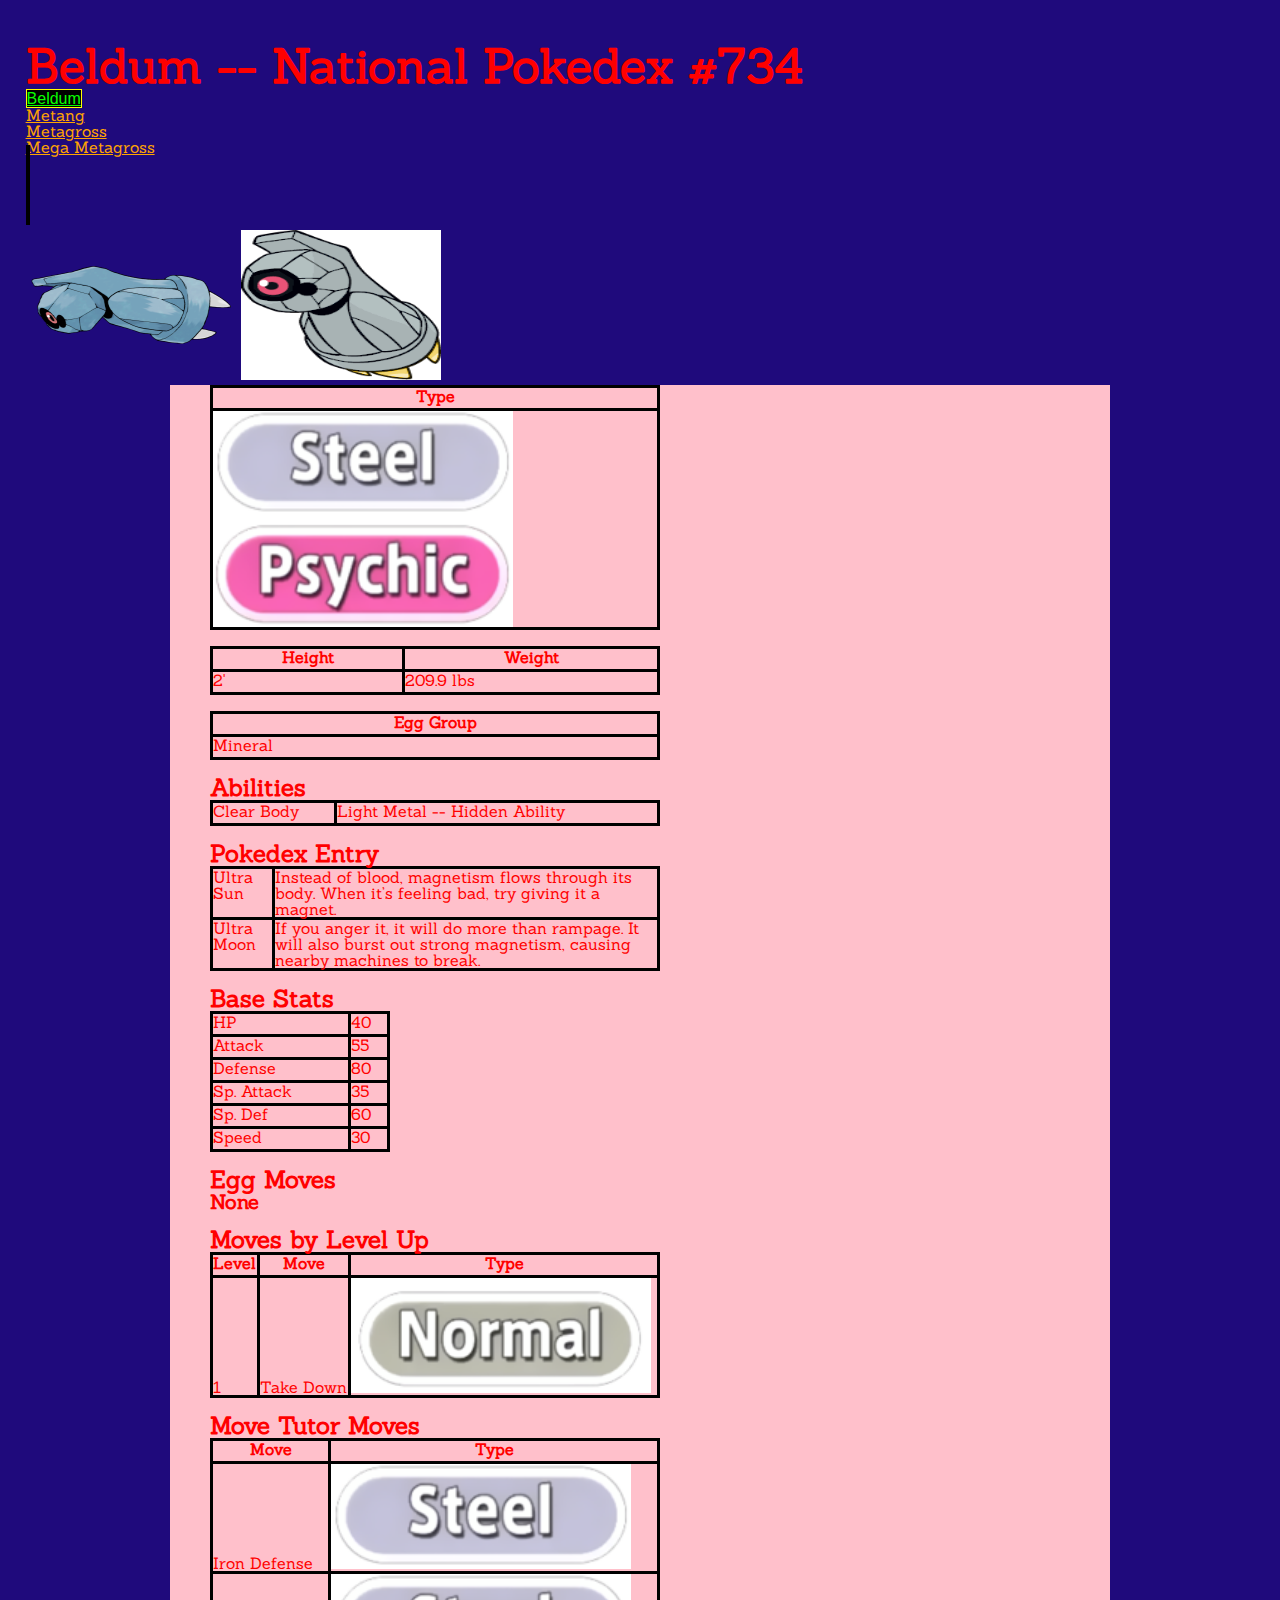
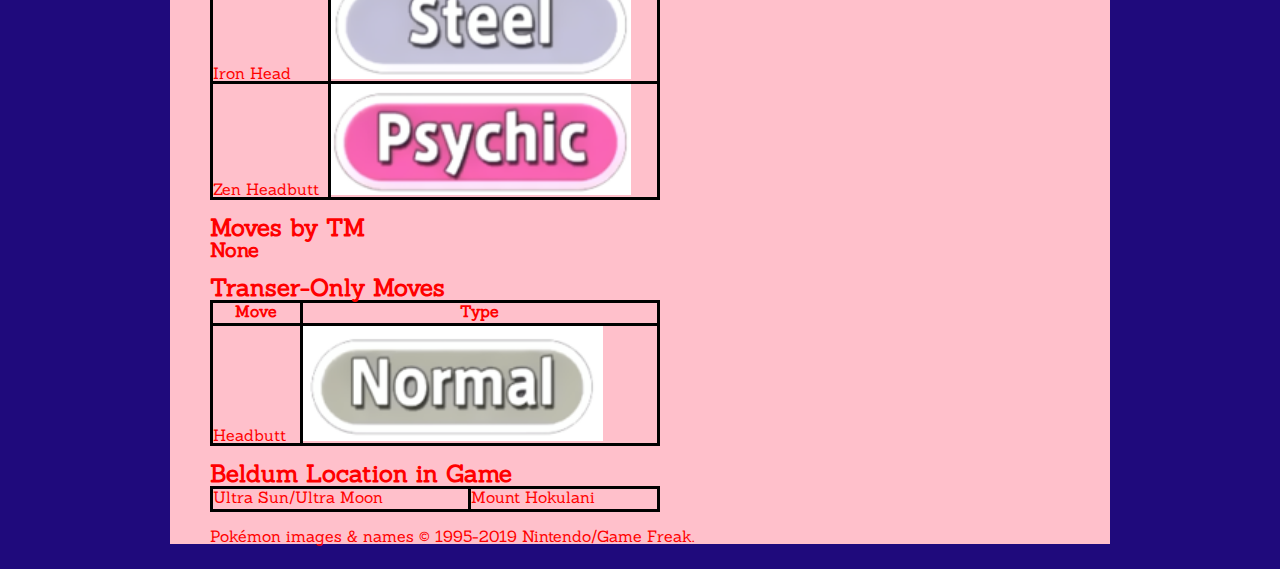
==== index.html @ 26b0db8d "Add files via upload" ====
<!-- Images to be used: beldum, shiny_beldum, steel_type, psychic_type, 
pokeball.jpg, pokeball for the icon, normal_type 

The different types will have to be resized to be smaller, as I intend to replace the written type
with the actual picture of the type. I will definitely have to resize the pokeball image for the icon. 
I do not think I will need to resize the beldum, shiny_beldum, and pokeball.jpg images.-->

<!DOCTYPE html>
<html lang="en">
<head>
    <meta charset="utf-8" />
    <meta http-equiv="X-UA-Compatible" content="IE=edge">
    <link rel="stylesheet" href='css/html5reset.css'>
    <link rel="stylesheet" href='css/style.css'>
    <title>Beldum</title>
    <meta name="viewport" content="width=device-width, initial-scale=1">
    <link rel="stylesheet" type="text/css" media="screen" href="main.css" />
    <script src="main.js"></script>
    <link rel='shortcut icon' href='images/pokeball.png' type='image/png'>
    <link href="https://fonts.googleapis.com/css?family=Sanchez" rel="stylesheet">
    <link rel="stylesheet" href="https://use.fontawesome.com/releases/v5.7.1/css/all.css" integrity="sha384-fnmOCqbTlWIlj8LyTjo7mOUStjsKC4pOpQbqyi7RrhN7udi9RwhKkMHpvLbHG9Sr" crossorigin="anonymous">
</head>

<body>
    <a href="#content" class='skip'>Skip to Content</a>
        <header>
                <h1>Beldum -- National Pokedex #734</h1>
        <nav> 
                <ul>
                    <li><a href="index.html" class= 'current'>Beldum</a></li>
                    <li><a href="stage2.html" class= 'other'>Metang</a></li>
                    <li><a href="stage3.html" class= 'other'>Metagross</a></li>
                    <li><a href="mega.html" class= 'other'>Mega Metagross</a></li>
                    </ul>
            </nav>
        </header>
        <i class="fas fa-gamepad"></i>
        <main id='content'>

    <div class='container'>
    <img class='first' src='images/beldum.png' alt="A picture of Beldum" title='A picture of Beldum'>
    <img class='first' src='images/shiny_beldum.png' alt="A picture of Shiny Beldum" title='A picture of Shiny Beldum'>
    </div>
    
    <div class='container2'>
    <table>
        <tr>
            <th>Type</th>
        </tr>
        <tr>
            <td><img class='icon' src='images/steel_type.png' alt="Steel Type Icon" title='Steel Type'><img class='icon' src='images/psychic_type.png' alt="Psychic Type Icon" title='Psychic Type'></td>
        </tr>
    </table>
   

    <br>

   <table>
       <tr>
           <th>Height</th>
           <th>Weight</th>
       </tr>
       <tr>
           <td>2'</td>
           <td>209.9 lbs</td>
       </tr>
   </table>

    <br>

   <table>
       <tr>
           <th>Egg Group</th>
       </tr>
       <tr>
           <td>Mineral</td>
       </tr>
    </table>

    <br>

    <h2>Abilities</h2>
   <table>
       <tr>
           <td>Clear Body</td>
           <td>Light Metal -- Hidden Ability</td>
       </tr>
    </table>

    <br>

    <h2>Pokedex Entry</h2>
    <table>
        <tr class='dex'>
            <td class='dex'>Ultra Sun</td>
            <td class='dex'>Instead of blood, magnetism flows through its body. When it’s feeling bad, try giving it a magnet.</td>
        </tr>
        <tr class='dex'>
            <td class='dex'>Ultra Moon</td>
            <td class='dex'>If you anger it, it will do more than rampage. It will also burst out strong magnetism, causing nearby machines to break.</td>
        </tr>
    </table>

    <br>

    <h2>Base Stats</h2>
    <table class="stats">
        <tr>
            <td class="stats">HP</td>
            <td class="stats">40</td>
        </tr>
        <tr>
            <td class='stats'>Attack</td>
            <td class='stats'>55</td>
        </tr>
        <tr>
            <td class='stats'>Defense</td>
            <td class='stats'>80</td>
        </tr>
        <tr>
            <td class='stats'>Sp. Attack</td>
            <td class='stats'>35</td>
        </tr>
        <tr>
            <td class='stats'>Sp. Def</td>
            <td class='stats'>60</td>
        </tr>
        <tr>
            <td class='stats'>Speed</td>
            <td class='stats'>30</td>
        </tr>
</table>

<br>

    <h2>Egg Moves</h2>
    <h3>None</h3>

    <br>

    <h2>Moves by Level Up</h2>
    <table>
        <tr>
          <th>Level</th>
          <th>Move</th> 
          <th>Type</th>
        </tr>
        <tr>
          <td>1</td>
          <td>Take Down</td> 
          <td><img class='icon' src='images/normal_type.png' alt="Normal Type Icon" title='Normal Type'></td>
        </tr>
      </table>

      <br>

      <h2>Move Tutor Moves</h2>
    <table>
        <tr>
          <th>Move</th>
          <th>Type</th>
        </tr>
        <tr>
          <td>Iron Defense</td> 
          <td><img class='icon' src='images/steel_type.png' alt="Steel Type Icon" title='Steel Type'></td>
        </tr>
        <tr>
            <td>Iron Head</td>
            <td><img class='icon' src='images/steel_type.png' alt="Steel Type Icon" title='Steel Type'></td>
        </tr>
        <tr>
            <td>Zen Headbutt</td>
            <td><img class='icon' src='images/psychic_type.png' alt="Psychic Type Icon" title='Psychic Type'></td>
        </tr>
      </table>

    <br>

    <h2>Moves by TM</h2>
    <h3>None</h3>

    <br>

    <h2>Transer-Only Moves</h2>
    <table>
        <tr>
          <th>Move</th>
          <th>Type</th>
        </tr>
        <tr>
          <td>Headbutt</td> 
          <td><img class='icon' src='images/normal_type.png' alt="Normal Type Icon" title='Normal Type'></td>
        </tr>
      </table>

      <br>

    <h2>Beldum Location in Game</h2>
    <table>
        <tr>
            <td>Ultra Sun/Ultra Moon</td>
            <td>Mount Hokulani</td>
        </tr>
    </table>
    
    <br>

    <footer>Pokémon images & names © 1995-2019 Nintendo/Game Freak.</footer>
</div>
</main>
</body>
</html>
---- css/style.css ----
body{
    background: rgb(31, 10, 124);
    color: red;
    font-size: 100%;
    margin: 2%;
    font-family: 'Sanchez', serif;
}

.fa-gamepad {
    color: yellow;
    font-size: 60px;
    border: 2px solid black;
    background: black
}

h1{
    font-size: 300%;
}

h2{
    font-size: 150%;
}

h3{
    font-size: 125%;
}

nav a{
    color: orange;
}
a.current{
    background: black;
    color: rgb(9, 255, 0);
    font-family: Impact, Haettenschweiler, 'Arial Narrow Bold', sans-serif;
    border: 1px solid yellow
}

p{
    font-family: 'Times New Roman', Times, serif;
}

 a.skip{
    position: relative;
    left: -1000px;
    color: orange;
}

a.skip:focus{
    position: static;
    width: auto;
    height: auto;
}

img{
    width: 300px;
}

table {
    border-collapse: collapse;
    width: 50%;
  }
  
table, th, td {
border: 3px solid black;
}

th, td{
    height: 20px;
}

table.stats{
    border-collapse: collapse;
    width: 20%;
}

table.stats, th.stats, td.stats{
    border: 3px solid black;
}

td.dex {
    border-bottom: 1px solid black;
  }

.container{
    padding: 0;
    margin: 0;
    list-style: none;
    display: flex;
    background-image: url(../images/pokeball.jpg)
    -webkit-flex-flow: row wrap;
    flex-direction: row;

    align-content: flex-start;
}

.first {
    padding: 5px;
    width: 200px;
    height: 150px;
    margin-top: 10px;
    }

.icon{
    padding: 0;
    margin: 0;
    list-style: none;
    display: flex;

    -webkit-flex-flow: row wrap;
    flex-direction: row;

    align-items: center;
    justify-content: center;
}

.container2{
    width: 940px;
    margin-left: auto;
    margin-right: auto;
    background-color: pink;
    padding-left: 40px;
    pading-right: 40px;
    box-sizing: border-box;

}

/* 
.icon {
    width: 4.5em;
    height: 2em;
    align-self: auto;
} */ 

/* line-height: 150px;
color: white;
font-weight: bold;
font-size: 3em;
text-align: center; */
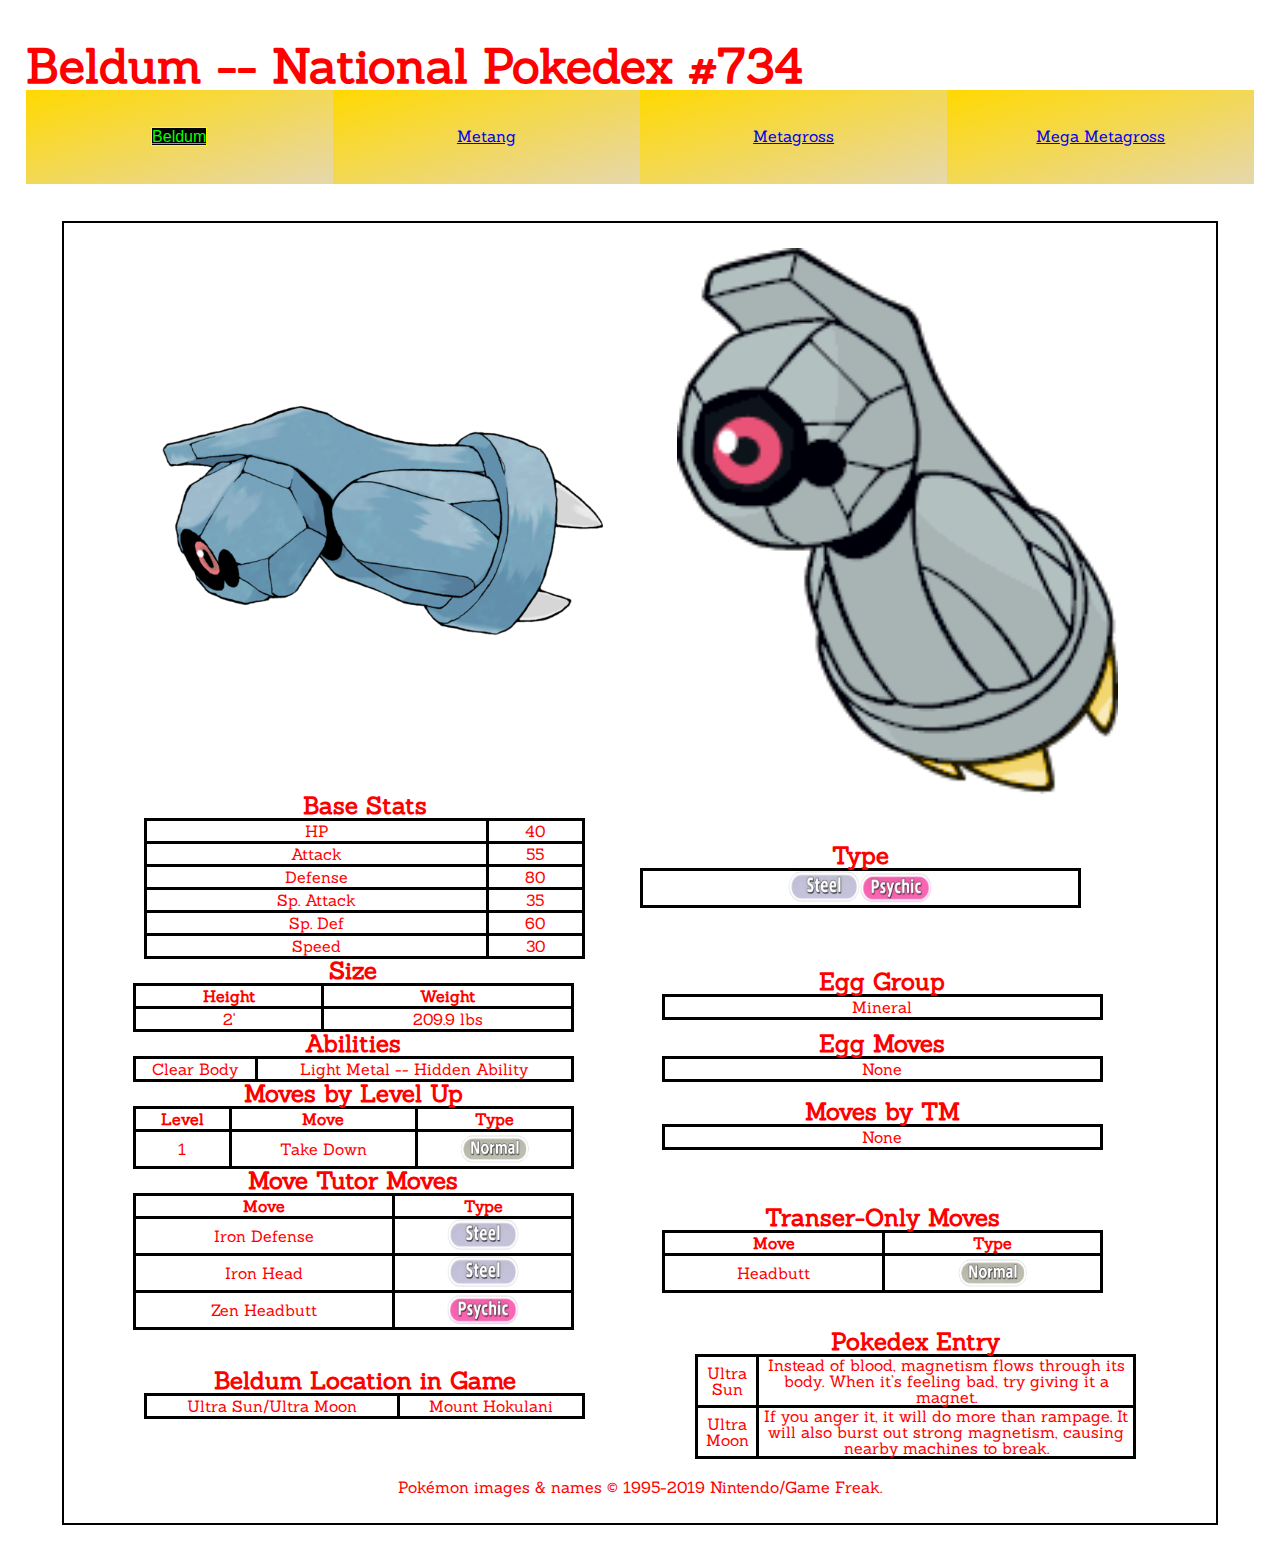
==== commit 35d75585: "Add files via upload" ====
--- a/index.html
+++ b/index.html
@@ -22,6 +22,7 @@
 </head>
 
 <body>
+    <div class='bg-image'></div>
     <a href="#content" class='skip'>Skip to Content</a>
         <header>
                 <h1>Beldum -- National Pokedex #734</h1>
@@ -34,19 +35,42 @@
                     </ul>
             </nav>
         </header>
-        <i class="fas fa-gamepad"></i>
         <main id='content'>
 
     <div class='container'>
     <img class='first' src='images/beldum.png' alt="A picture of Beldum" title='A picture of Beldum'>
     <img class='first' src='images/shiny_beldum.png' alt="A picture of Shiny Beldum" title='A picture of Shiny Beldum'>
-    </div>
+
+    <table>
+        <caption><h2>Base Stats</h2></caption>
+        <tr>
+            <td>HP</td>
+            <td>40</td>
+        </tr>
+        <tr>
+            <td>Attack</td>
+            <td>55</td>
+        </tr>
+        <tr>
+            <td>Defense</td>
+            <td>80</td>
+        </tr>
+        <tr>
+            <td>Sp. Attack</td>
+            <td>35</td>
+        </tr>
+        <tr>
+            <td>Sp. Def</td>
+            <td>60</td>
+        </tr>
+        <tr>
+            <td>Speed</td>
+            <td>30</td>
+        </tr>
+</table>
     
-    <div class='container2'>
-    <table>
-        <tr>
-            <th>Type</th>
-        </tr>
+    <table>
+        <caption><h2>Type</h2></caption>
         <tr>
             <td><img class='icon' src='images/steel_type.png' alt="Steel Type Icon" title='Steel Type'><img class='icon' src='images/psychic_type.png' alt="Psychic Type Icon" title='Psychic Type'></td>
         </tr>
@@ -56,6 +80,7 @@
     <br>
 
    <table>
+       <caption><h2>Size</h2></caption>
        <tr>
            <th>Height</th>
            <th>Weight</th>
@@ -69,9 +94,7 @@
     <br>
 
    <table>
-       <tr>
-           <th>Egg Group</th>
-       </tr>
+       <caption><h2>Egg Group</h2></caption>
        <tr>
            <td>Mineral</td>
        </tr>
@@ -79,8 +102,8 @@
 
     <br>
 
-    <h2>Abilities</h2>
    <table>
+       <caption><h2>Abilities</h2></caption>
        <tr>
            <td>Clear Body</td>
            <td>Light Metal -- Hidden Ability</td>
@@ -89,57 +112,17 @@
 
     <br>
 
-    <h2>Pokedex Entry</h2>
-    <table>
-        <tr class='dex'>
-            <td class='dex'>Ultra Sun</td>
-            <td class='dex'>Instead of blood, magnetism flows through its body. When it’s feeling bad, try giving it a magnet.</td>
-        </tr>
-        <tr class='dex'>
-            <td class='dex'>Ultra Moon</td>
-            <td class='dex'>If you anger it, it will do more than rampage. It will also burst out strong magnetism, causing nearby machines to break.</td>
-        </tr>
-    </table>
-
-    <br>
-
-    <h2>Base Stats</h2>
-    <table class="stats">
-        <tr>
-            <td class="stats">HP</td>
-            <td class="stats">40</td>
-        </tr>
-        <tr>
-            <td class='stats'>Attack</td>
-            <td class='stats'>55</td>
-        </tr>
-        <tr>
-            <td class='stats'>Defense</td>
-            <td class='stats'>80</td>
-        </tr>
-        <tr>
-            <td class='stats'>Sp. Attack</td>
-            <td class='stats'>35</td>
-        </tr>
-        <tr>
-            <td class='stats'>Sp. Def</td>
-            <td class='stats'>60</td>
-        </tr>
-        <tr>
-            <td class='stats'>Speed</td>
-            <td class='stats'>30</td>
-        </tr>
-</table>
-
-<br>
-
-    <h2>Egg Moves</h2>
-    <h3>None</h3>
-
-    <br>
-
-    <h2>Moves by Level Up</h2>
-    <table>
+    <table>
+            <caption><h2>Egg Moves</h2></caption>
+            <tr>
+                <td>None</td>
+            </tr>
+        </table>
+
+    <br>
+
+    <table>
+        <caption><h2>Moves by Level Up</h2></caption>
         <tr>
           <th>Level</th>
           <th>Move</th> 
@@ -152,42 +135,46 @@
         </tr>
       </table>
 
-      <br>
-
-      <h2>Move Tutor Moves</h2>
-    <table>
+    <br>
+
+    <table>
+            <caption><h2>Moves by TM</h2></caption>
+            <tr>
+                <td>None</td>
+            </tr>
+        </table>
+
+        <br>
+
+        <table>
+            <caption><h2>Move Tutor Moves</h2></caption>
+            <tr>
+              <th>Move</th>
+              <th>Type</th>
+            </tr>
+            <tr>
+              <td>Iron Defense</td> 
+              <td><img class='icon' src='images/steel_type.png' alt="Steel Type Icon" title='Steel Type'></td>
+            </tr>
+            <tr>
+                <td>Iron Head</td>
+                <td><img class='icon' src='images/steel_type.png' alt="Steel Type Icon" title='Steel Type'></td>
+            </tr>
+            <tr>
+                <td>Zen Headbutt</td>
+                <td><img class='icon' src='images/psychic_type.png' alt="Psychic Type Icon" title='Psychic Type'></td>
+            </tr>
+          </table>
+
+          <br>
+
+    <table>
+        <caption><h2>Transer-Only Moves</h2></caption>
         <tr>
           <th>Move</th>
           <th>Type</th>
         </tr>
         <tr>
-          <td>Iron Defense</td> 
-          <td><img class='icon' src='images/steel_type.png' alt="Steel Type Icon" title='Steel Type'></td>
-        </tr>
-        <tr>
-            <td>Iron Head</td>
-            <td><img class='icon' src='images/steel_type.png' alt="Steel Type Icon" title='Steel Type'></td>
-        </tr>
-        <tr>
-            <td>Zen Headbutt</td>
-            <td><img class='icon' src='images/psychic_type.png' alt="Psychic Type Icon" title='Psychic Type'></td>
-        </tr>
-      </table>
-
-    <br>
-
-    <h2>Moves by TM</h2>
-    <h3>None</h3>
-
-    <br>
-
-    <h2>Transer-Only Moves</h2>
-    <table>
-        <tr>
-          <th>Move</th>
-          <th>Type</th>
-        </tr>
-        <tr>
           <td>Headbutt</td> 
           <td><img class='icon' src='images/normal_type.png' alt="Normal Type Icon" title='Normal Type'></td>
         </tr>
@@ -195,8 +182,8 @@
 
       <br>
 
-    <h2>Beldum Location in Game</h2>
-    <table>
+    <table>
+        <caption><h2>Beldum Location in Game</h2></caption>
         <tr>
             <td>Ultra Sun/Ultra Moon</td>
             <td>Mount Hokulani</td>
@@ -205,7 +192,19 @@
     
     <br>
 
-    <footer>Pokémon images & names © 1995-2019 Nintendo/Game Freak.</footer>
+    <table>
+        <caption><h2>Pokedex Entry</h2></caption>
+        <tr>
+            <td>Ultra Sun</td>
+            <td>Instead of blood, magnetism flows through its body. When it’s feeling bad, try giving it a magnet.</td>
+        </tr>
+        <tr>
+            <td>Ultra Moon</td>
+            <td>If you anger it, it will do more than rampage. It will also burst out strong magnetism, causing nearby machines to break.</td>
+        </tr>
+    </table>
+
+    <footer>Pokémon images & names © 1995-2019 Nintendo/Game Freak. <i class="fas fa-gamepad"></i></footer>
 </div>
 </main>
 </body>
--- a/css/style.css
+++ b/css/style.css
@@ -1,16 +1,15 @@
 body{
-    background: rgb(31, 10, 124);
     color: red;
     font-size: 100%;
     margin: 2%;
     font-family: 'Sanchez', serif;
 }
 
+/* background-image: url(../images/pokeball.jpg.jpg); */
+
 .fa-gamepad {
-    color: yellow;
-    font-size: 60px;
-    border: 2px solid black;
-    background: black
+    color: black;
+    font-size: 40px;
 }
 
 h1{
@@ -21,13 +20,30 @@
     font-size: 150%;
 }
 
-h3{
-    font-size: 125%;
+/* nav a{
+    color: orange;
+} */
+
+nav ul{
+    display: flex;
+    justify-content: flex-end;
 }
 
-nav a{
-    color: orange;
+nav ul li{
+    display: inline-block;
+    width: 25%;
+    background: white;
+    padding: 3%;
+    min-height: 20px;
+    line-height: 20px;
+    border-width: 2px;
+    text-align: center;
+    font-size: 100%;
+    background-image: -webkit-linear-gradient(top left, rgb(255, 217, 0), rgb(230, 215, 173));
+    background-image: -o-linear-gradient(top left, rgb(255, 217, 0), rgb(230, 215, 173));
+    background-image: linear-gradient(to bottom right, rgb(255, 217, 0), rgb(230, 215, 173));
 }
+
 a.current{
     background: black;
     color: rgb(9, 255, 0);
@@ -51,88 +67,37 @@
     height: auto;
 }
 
-img{
-    width: 300px;
-}
-
 table {
     border-collapse: collapse;
-    width: 50%;
+    width: 40%;
   }
   
 table, th, td {
 border: 3px solid black;
+vertical-align: middle;
 }
 
 th, td{
     height: 20px;
+    text-align: center;
 }
 
-table.stats{
-    border-collapse: collapse;
-    width: 20%;
+.container{
+    display: flex;
+    justify-content: space-evenly;
+    align-items: center;
+    flex-wrap: wrap;
+    border: 2px solid black;
+    padding: 2%;
+    margin: 3%;
 }
 
-table.stats, th.stats, td.stats{
-    border: 3px solid black;
-}
-
-td.dex {
-    border-bottom: 1px solid black;
-  }
-
-.container{
-    padding: 0;
-    margin: 0;
-    list-style: none;
-    display: flex;
-    background-image: url(../images/pokeball.jpg)
-    -webkit-flex-flow: row wrap;
-    flex-direction: row;
-
-    align-content: flex-start;
-}
-
-.first {
-    padding: 5px;
-    width: 200px;
-    height: 150px;
-    margin-top: 10px;
-    }
-
-.icon{
-    padding: 0;
-    margin: 0;
-    list-style: none;
-    display: flex;
-
-    -webkit-flex-flow: row wrap;
-    flex-direction: row;
-
-    align-items: center;
-    justify-content: center;
-}
-
-.container2{
-    width: 940px;
-    margin-left: auto;
-    margin-right: auto;
-    background-color: pink;
-    padding-left: 40px;
-    pading-right: 40px;
-    box-sizing: border-box;
-
-}
-
-/* 
 .icon {
     width: 4.5em;
     height: 2em;
     align-self: auto;
-} */ 
-
-/* line-height: 150px;
-color: white;
-font-weight: bold;
-font-size: 3em;
-text-align: center; */+}
+.first{
+    height: 40%;
+    width: 40%;
+}
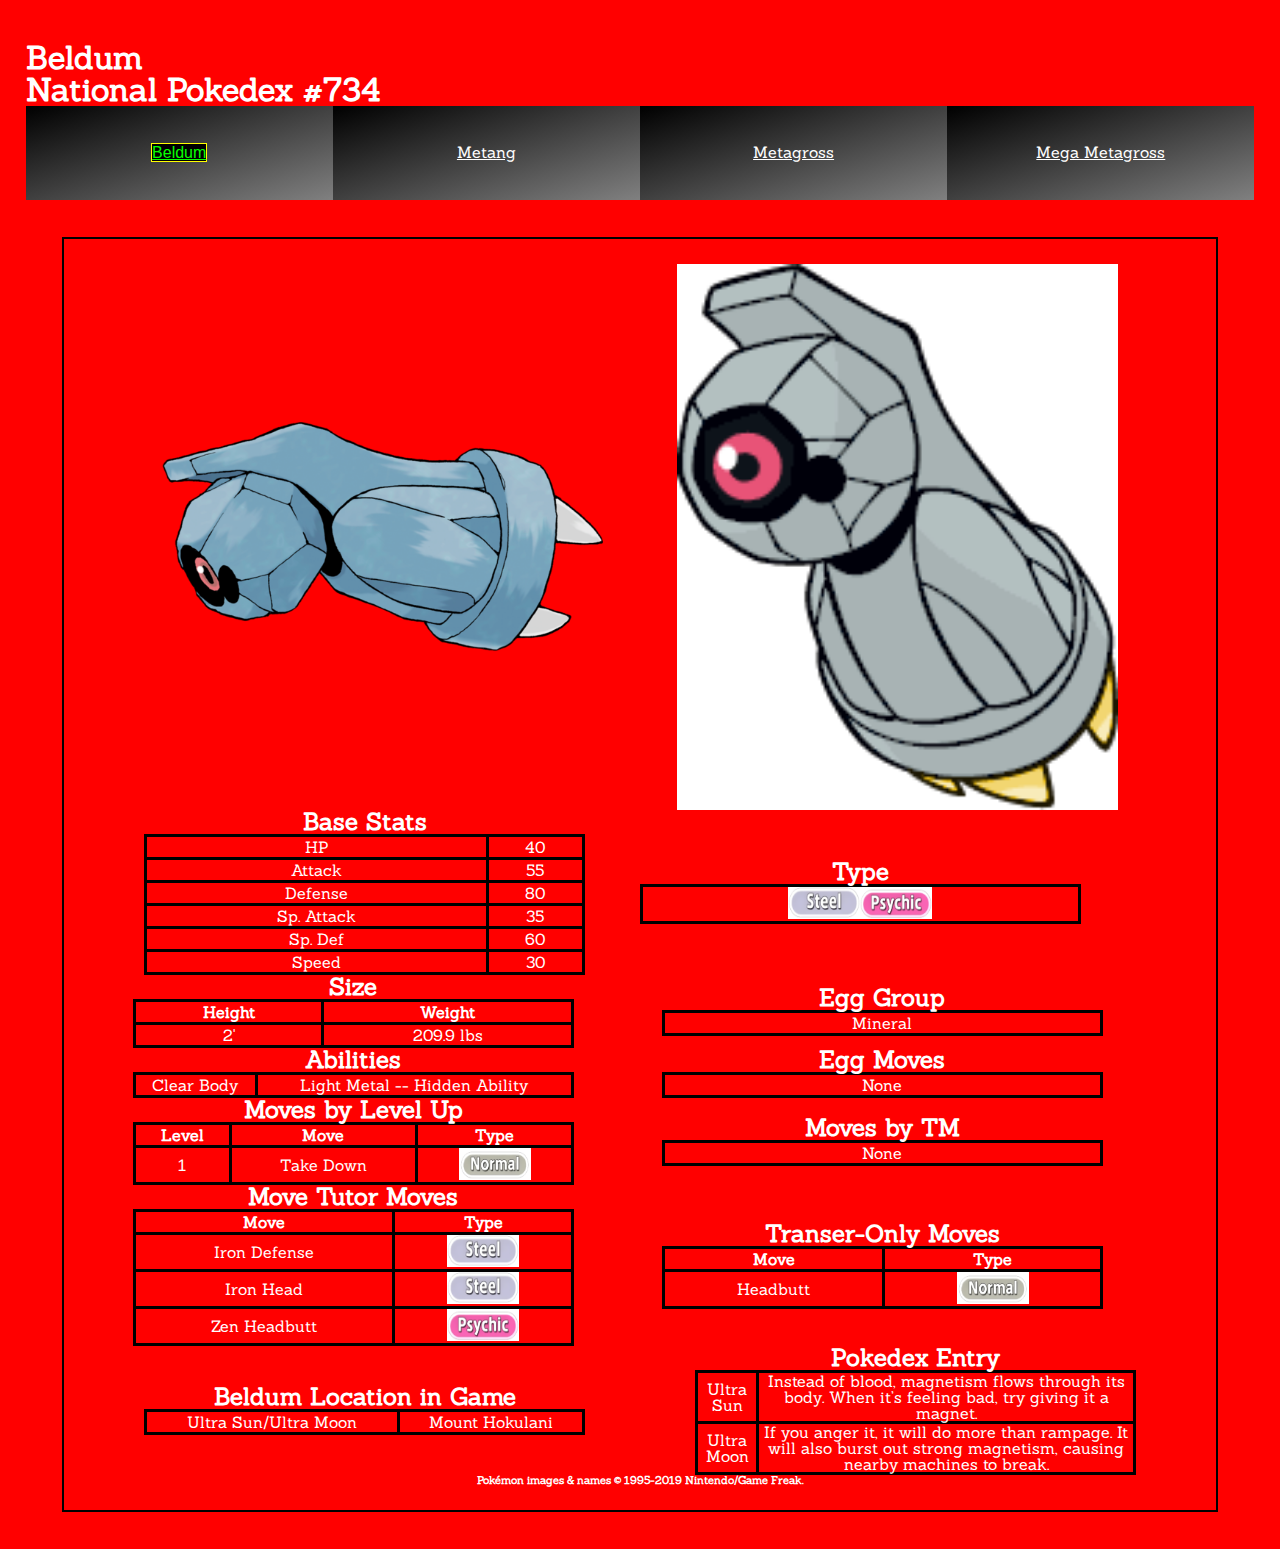
==== commit e2d00ede: "Add files via upload" ====
--- a/index.html
+++ b/index.html
@@ -1,10 +1,3 @@
-<!-- Images to be used: beldum, shiny_beldum, steel_type, psychic_type, 
-pokeball.jpg, pokeball for the icon, normal_type 
-
-The different types will have to be resized to be smaller, as I intend to replace the written type
-with the actual picture of the type. I will definitely have to resize the pokeball image for the icon. 
-I do not think I will need to resize the beldum, shiny_beldum, and pokeball.jpg images.-->
-
 <!DOCTYPE html>
 <html lang="en">
 <head>
@@ -25,7 +18,8 @@
     <div class='bg-image'></div>
     <a href="#content" class='skip'>Skip to Content</a>
         <header>
-                <h1>Beldum -- National Pokedex #734</h1>
+                <h1>Beldum</h1>
+                <h1>National Pokedex #734</h1>
         <nav> 
                 <ul>
                     <li><a href="index.html" class= 'current'>Beldum</a></li>
@@ -204,7 +198,7 @@
         </tr>
     </table>
 
-    <footer>Pokémon images & names © 1995-2019 Nintendo/Game Freak. <i class="fas fa-gamepad"></i></footer>
+    <footer><i class="fas fa-gamepad"></i><h3>Pokémon images & names © 1995-2019 Nintendo/Game Freak.</h3></footer>
 </div>
 </main>
 </body>
--- a/css/style.css
+++ b/css/style.css
@@ -1,5 +1,6 @@
 body{
-    color: red;
+    color: white;
+    background: red;
     font-size: 100%;
     margin: 2%;
     font-family: 'Sanchez', serif;
@@ -13,16 +14,20 @@
 }
 
 h1{
-    font-size: 300%;
+    font-size: 200%;
 }
 
 h2{
     font-size: 150%;
 }
 
-/* nav a{
-    color: orange;
-} */
+h3{
+    font-size: 66%;
+}
+
+nav a{
+    color: white;
+}
 
 nav ul{
     display: flex;
@@ -39,9 +44,9 @@
     border-width: 2px;
     text-align: center;
     font-size: 100%;
-    background-image: -webkit-linear-gradient(top left, rgb(255, 217, 0), rgb(230, 215, 173));
-    background-image: -o-linear-gradient(top left, rgb(255, 217, 0), rgb(230, 215, 173));
-    background-image: linear-gradient(to bottom right, rgb(255, 217, 0), rgb(230, 215, 173));
+    background-image: -webkit-linear-gradient(top left, black, grey);
+    background-image: -o-linear-gradient(top left, black, grey);
+    background-image: linear-gradient(to bottom right, black, grey);
 }
 
 a.current{
@@ -58,7 +63,7 @@
  a.skip{
     position: relative;
     left: -1000px;
-    color: orange;
+    color: white;
 }
 
 a.skip:focus{
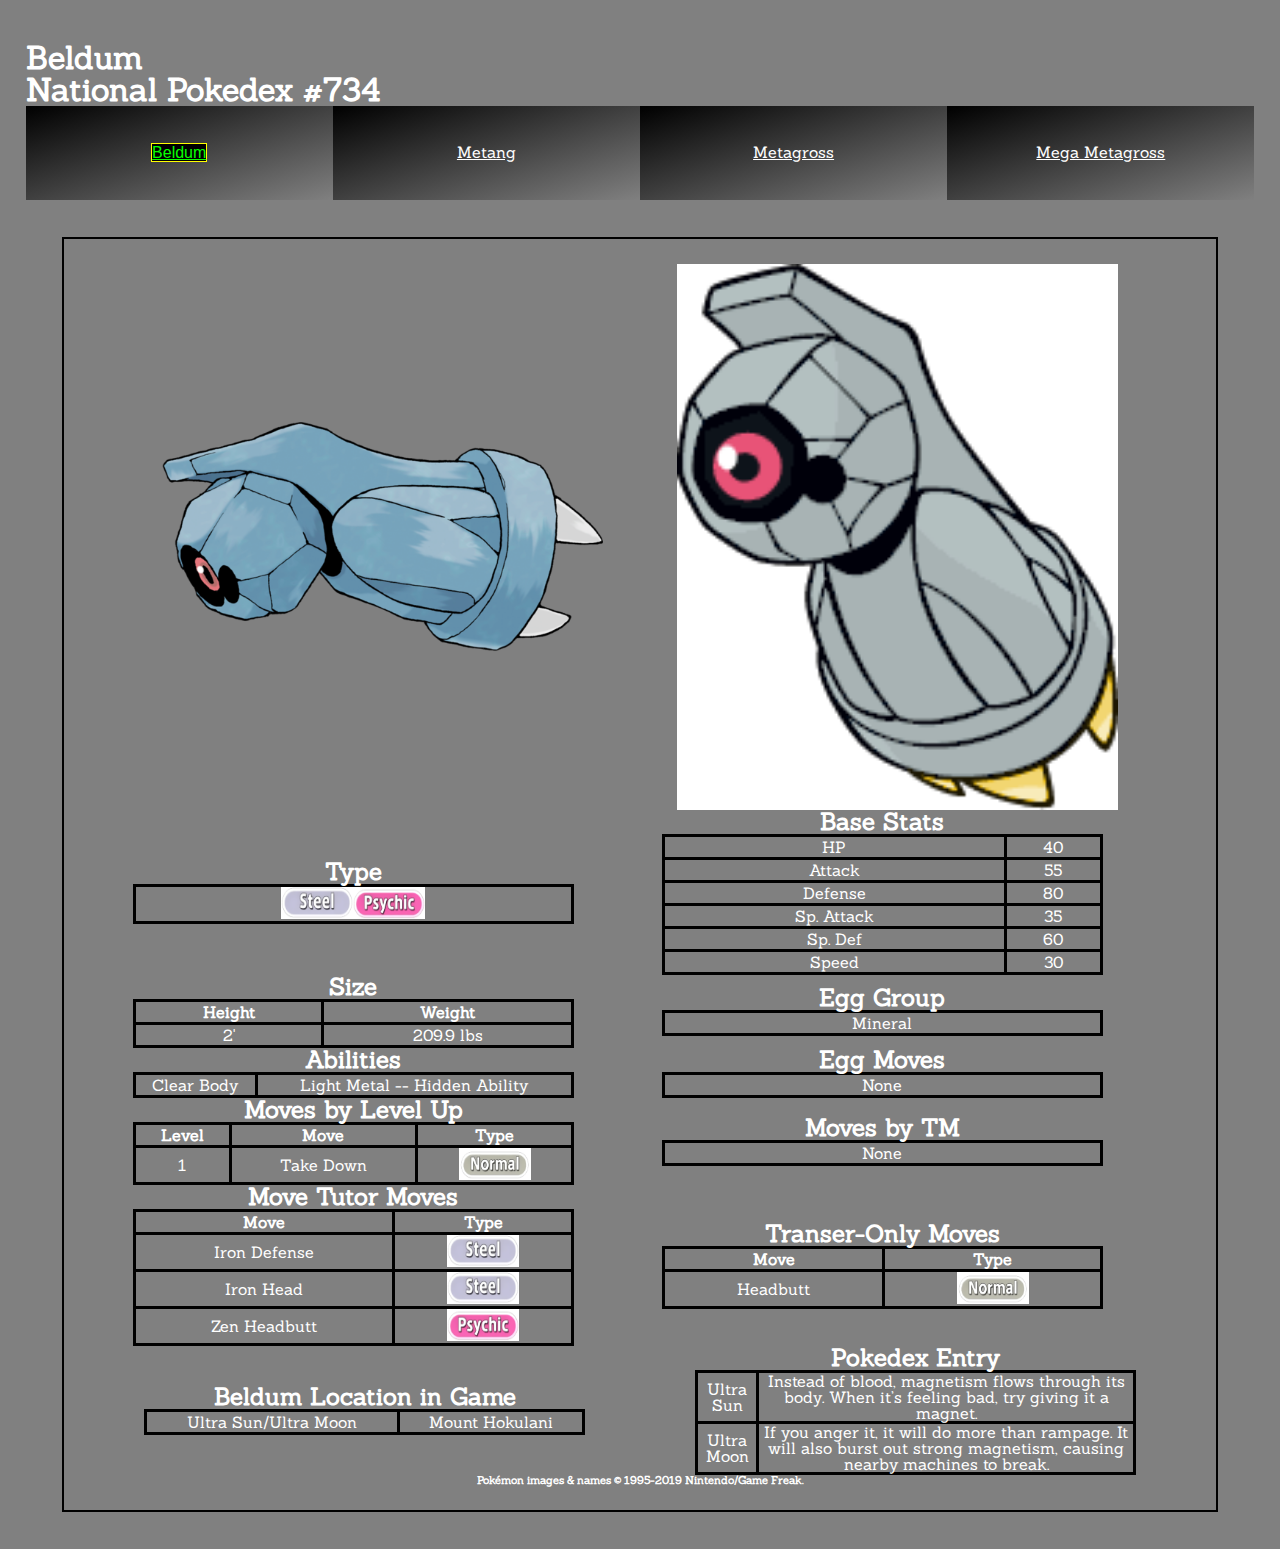
==== commit ba022b6b: "Add files via upload" ====
--- a/index.html
+++ b/index.html
@@ -36,6 +36,15 @@
     <img class='first' src='images/shiny_beldum.png' alt="A picture of Shiny Beldum" title='A picture of Shiny Beldum'>
 
     <table>
+        <caption><h2>Type</h2></caption>
+        <tr>
+            <td><img class='icon' src='images/steel_type.png' alt="Steel Type Icon" title='Steel Type'><img class='icon' src='images/psychic_type.png' alt="Psychic Type Icon" title='Psychic Type'></td>
+        </tr>
+    </table>
+
+    <br>
+    
+    <table>
         <caption><h2>Base Stats</h2></caption>
         <tr>
             <td>HP</td>
@@ -63,14 +72,6 @@
         </tr>
 </table>
     
-    <table>
-        <caption><h2>Type</h2></caption>
-        <tr>
-            <td><img class='icon' src='images/steel_type.png' alt="Steel Type Icon" title='Steel Type'><img class='icon' src='images/psychic_type.png' alt="Psychic Type Icon" title='Psychic Type'></td>
-        </tr>
-    </table>
-   
-
     <br>
 
    <table>
--- a/css/style.css
+++ b/css/style.css
@@ -1,6 +1,6 @@
 body{
     color: white;
-    background: red;
+    background: grey;
     font-size: 100%;
     margin: 2%;
     font-family: 'Sanchez', serif;
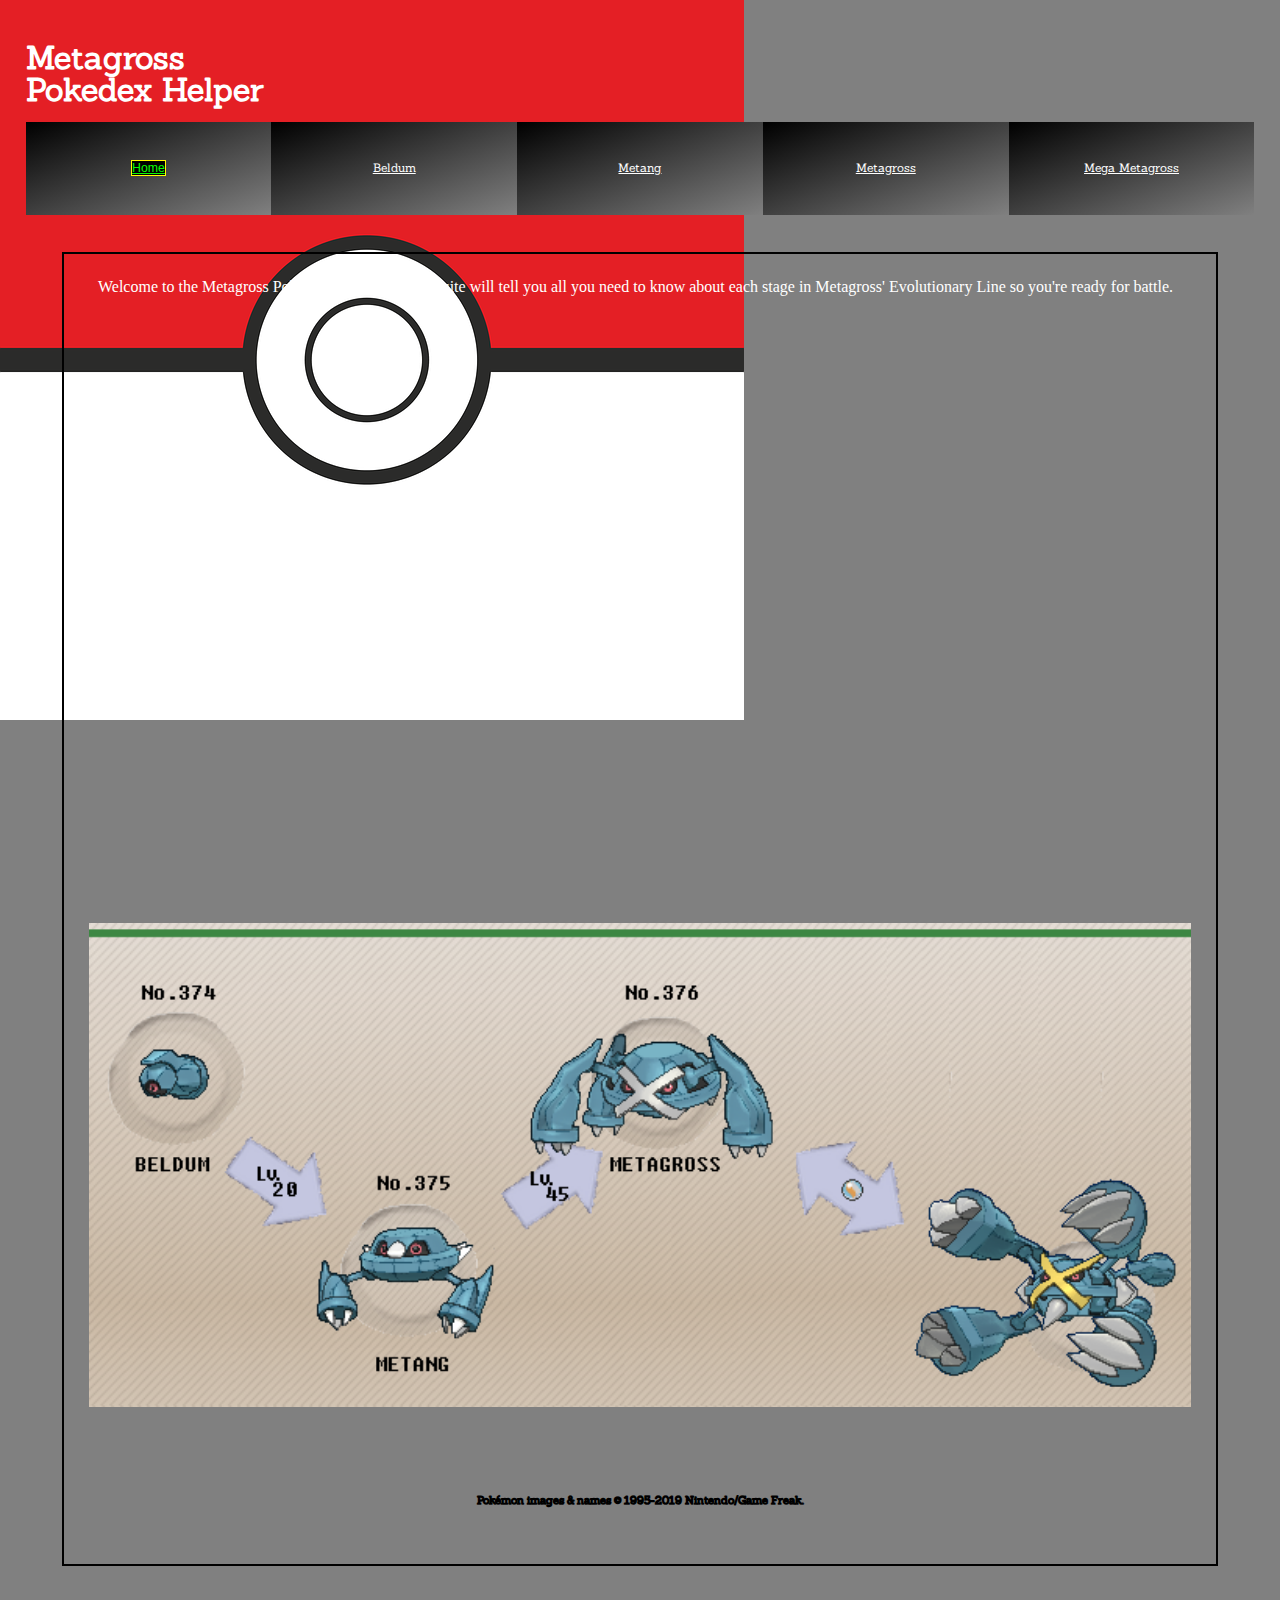
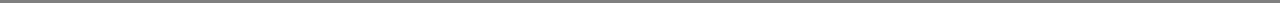
==== commit 66892415: "Add files via upload" ====
--- a/index.html
+++ b/index.html
@@ -5,7 +5,7 @@
     <meta http-equiv="X-UA-Compatible" content="IE=edge">
     <link rel="stylesheet" href='css/html5reset.css'>
     <link rel="stylesheet" href='css/style.css'>
-    <title>Beldum</title>
+    <title>Home</title>
     <meta name="viewport" content="width=device-width, initial-scale=1">
     <link rel="stylesheet" type="text/css" media="screen" href="main.css" />
     <script src="main.js"></script>
@@ -14,15 +14,16 @@
     <link rel="stylesheet" href="https://use.fontawesome.com/releases/v5.7.1/css/all.css" integrity="sha384-fnmOCqbTlWIlj8LyTjo7mOUStjsKC4pOpQbqyi7RrhN7udi9RwhKkMHpvLbHG9Sr" crossorigin="anonymous">
 </head>
 
-<body>
-    <div class='bg-image'></div>
-    <a href="#content" class='skip'>Skip to Content</a>
+<body class='bg-image'>
+        <a href="#content" class='skip'>Skip to Content</a>
         <header>
-                <h1>Beldum</h1>
-                <h1>National Pokedex #734</h1>
+                <h1>Metagross</h1> 
+                <h1>Pokedex Helper</h1>
+                <br>
         <nav> 
                 <ul>
-                    <li><a href="index.html" class= 'current'>Beldum</a></li>
+                    <li><a href="index.html" class= 'current'>Home</a></li>
+                    <li><a href="base.html" class= 'other'>Beldum</a></li>
                     <li><a href="stage2.html" class= 'other'>Metang</a></li>
                     <li><a href="stage3.html" class= 'other'>Metagross</a></li>
                     <li><a href="mega.html" class= 'other'>Mega Metagross</a></li>
@@ -30,176 +31,14 @@
             </nav>
         </header>
         <main id='content'>
-
-    <div class='container'>
-    <img class='first' src='images/beldum.png' alt="A picture of Beldum" title='A picture of Beldum'>
-    <img class='first' src='images/shiny_beldum.png' alt="A picture of Shiny Beldum" title='A picture of Shiny Beldum'>
-
-    <table>
-        <caption><h2>Type</h2></caption>
-        <tr>
-            <td><img class='icon' src='images/steel_type.png' alt="Steel Type Icon" title='Steel Type'><img class='icon' src='images/psychic_type.png' alt="Psychic Type Icon" title='Psychic Type'></td>
-        </tr>
-    </table>
-
-    <br>
-    
-    <table>
-        <caption><h2>Base Stats</h2></caption>
-        <tr>
-            <td>HP</td>
-            <td>40</td>
-        </tr>
-        <tr>
-            <td>Attack</td>
-            <td>55</td>
-        </tr>
-        <tr>
-            <td>Defense</td>
-            <td>80</td>
-        </tr>
-        <tr>
-            <td>Sp. Attack</td>
-            <td>35</td>
-        </tr>
-        <tr>
-            <td>Sp. Def</td>
-            <td>60</td>
-        </tr>
-        <tr>
-            <td>Speed</td>
-            <td>30</td>
-        </tr>
-</table>
-    
-    <br>
-
-   <table>
-       <caption><h2>Size</h2></caption>
-       <tr>
-           <th>Height</th>
-           <th>Weight</th>
-       </tr>
-       <tr>
-           <td>2'</td>
-           <td>209.9 lbs</td>
-       </tr>
-   </table>
+        <div class='container'>
+    <p>Welcome to the Metagross Pokedex Helper! This website will tell you all you need to know about each stage in Metagross' Evolutionary Line so you're ready for battle.</p>
 
     <br>
 
-   <table>
-       <caption><h2>Egg Group</h2></caption>
-       <tr>
-           <td>Mineral</td>
-       </tr>
-    </table>
+    <img class='chain' src='images/evolutionary_chain.png' alt="A picture of the Metagross Evolutionary Chain" title='Metagross Evolutionary Chain'>
 
-    <br>
-
-   <table>
-       <caption><h2>Abilities</h2></caption>
-       <tr>
-           <td>Clear Body</td>
-           <td>Light Metal -- Hidden Ability</td>
-       </tr>
-    </table>
-
-    <br>
-
-    <table>
-            <caption><h2>Egg Moves</h2></caption>
-            <tr>
-                <td>None</td>
-            </tr>
-        </table>
-
-    <br>
-
-    <table>
-        <caption><h2>Moves by Level Up</h2></caption>
-        <tr>
-          <th>Level</th>
-          <th>Move</th> 
-          <th>Type</th>
-        </tr>
-        <tr>
-          <td>1</td>
-          <td>Take Down</td> 
-          <td><img class='icon' src='images/normal_type.png' alt="Normal Type Icon" title='Normal Type'></td>
-        </tr>
-      </table>
-
-    <br>
-
-    <table>
-            <caption><h2>Moves by TM</h2></caption>
-            <tr>
-                <td>None</td>
-            </tr>
-        </table>
-
-        <br>
-
-        <table>
-            <caption><h2>Move Tutor Moves</h2></caption>
-            <tr>
-              <th>Move</th>
-              <th>Type</th>
-            </tr>
-            <tr>
-              <td>Iron Defense</td> 
-              <td><img class='icon' src='images/steel_type.png' alt="Steel Type Icon" title='Steel Type'></td>
-            </tr>
-            <tr>
-                <td>Iron Head</td>
-                <td><img class='icon' src='images/steel_type.png' alt="Steel Type Icon" title='Steel Type'></td>
-            </tr>
-            <tr>
-                <td>Zen Headbutt</td>
-                <td><img class='icon' src='images/psychic_type.png' alt="Psychic Type Icon" title='Psychic Type'></td>
-            </tr>
-          </table>
-
-          <br>
-
-    <table>
-        <caption><h2>Transer-Only Moves</h2></caption>
-        <tr>
-          <th>Move</th>
-          <th>Type</th>
-        </tr>
-        <tr>
-          <td>Headbutt</td> 
-          <td><img class='icon' src='images/normal_type.png' alt="Normal Type Icon" title='Normal Type'></td>
-        </tr>
-      </table>
-
-      <br>
-
-    <table>
-        <caption><h2>Beldum Location in Game</h2></caption>
-        <tr>
-            <td>Ultra Sun/Ultra Moon</td>
-            <td>Mount Hokulani</td>
-        </tr>
-    </table>
-    
-    <br>
-
-    <table>
-        <caption><h2>Pokedex Entry</h2></caption>
-        <tr>
-            <td>Ultra Sun</td>
-            <td>Instead of blood, magnetism flows through its body. When it’s feeling bad, try giving it a magnet.</td>
-        </tr>
-        <tr>
-            <td>Ultra Moon</td>
-            <td>If you anger it, it will do more than rampage. It will also burst out strong magnetism, causing nearby machines to break.</td>
-        </tr>
-    </table>
-
-    <footer><i class="fas fa-gamepad"></i><h3>Pokémon images & names © 1995-2019 Nintendo/Game Freak.</h3></footer>
+    <footer class='home'><i class="fas fa-gamepad"></i><h3>Pokémon images & names © 1995-2019 Nintendo/Game Freak.</h3></footer>
 </div>
 </main>
 </body>
--- a/css/style.css
+++ b/css/style.css
@@ -6,7 +6,20 @@
     font-family: 'Sanchez', serif;
 }
 
-/* background-image: url(../images/pokeball.jpg.jpg); */
+footer{
+	min-height: 5vh;
+}
+
+.home{
+    -webkit-text-stroke-width: 1px;
+    -webkit-text-stroke-color: black;
+}
+  
+  .bg-image{
+    background-image: url(../images/square_pokeball.png);
+    background-repeat: no-repeat;
+    font-family: 'Sanchez', serif;
+  }
 
 .fa-gamepad {
     color: black;
@@ -19,6 +32,13 @@
 
 h2{
     font-size: 150%;
+}
+
+.metagross{
+    font-size: 145%;
+}
+.mega_metagross{
+    font-size: 115%;
 }
 
 h3{
@@ -36,14 +56,14 @@
 
 nav ul li{
     display: inline-block;
-    width: 25%;
+    width: 15%;
     background: white;
     padding: 3%;
     min-height: 20px;
     line-height: 20px;
     border-width: 2px;
     text-align: center;
-    font-size: 100%;
+    font-size: 77%;
     background-image: -webkit-linear-gradient(top left, black, grey);
     background-image: -o-linear-gradient(top left, black, grey);
     background-image: linear-gradient(to bottom right, black, grey);
@@ -106,3 +126,12 @@
     height: 40%;
     width: 40%;
 }
+
+.chain{
+    height: 100%;
+    width: 100%;
+    align-content: space-between;
+    padding-top: 22%;
+    margin-top: 35%;
+    padding-bottom: 8%;
+}
